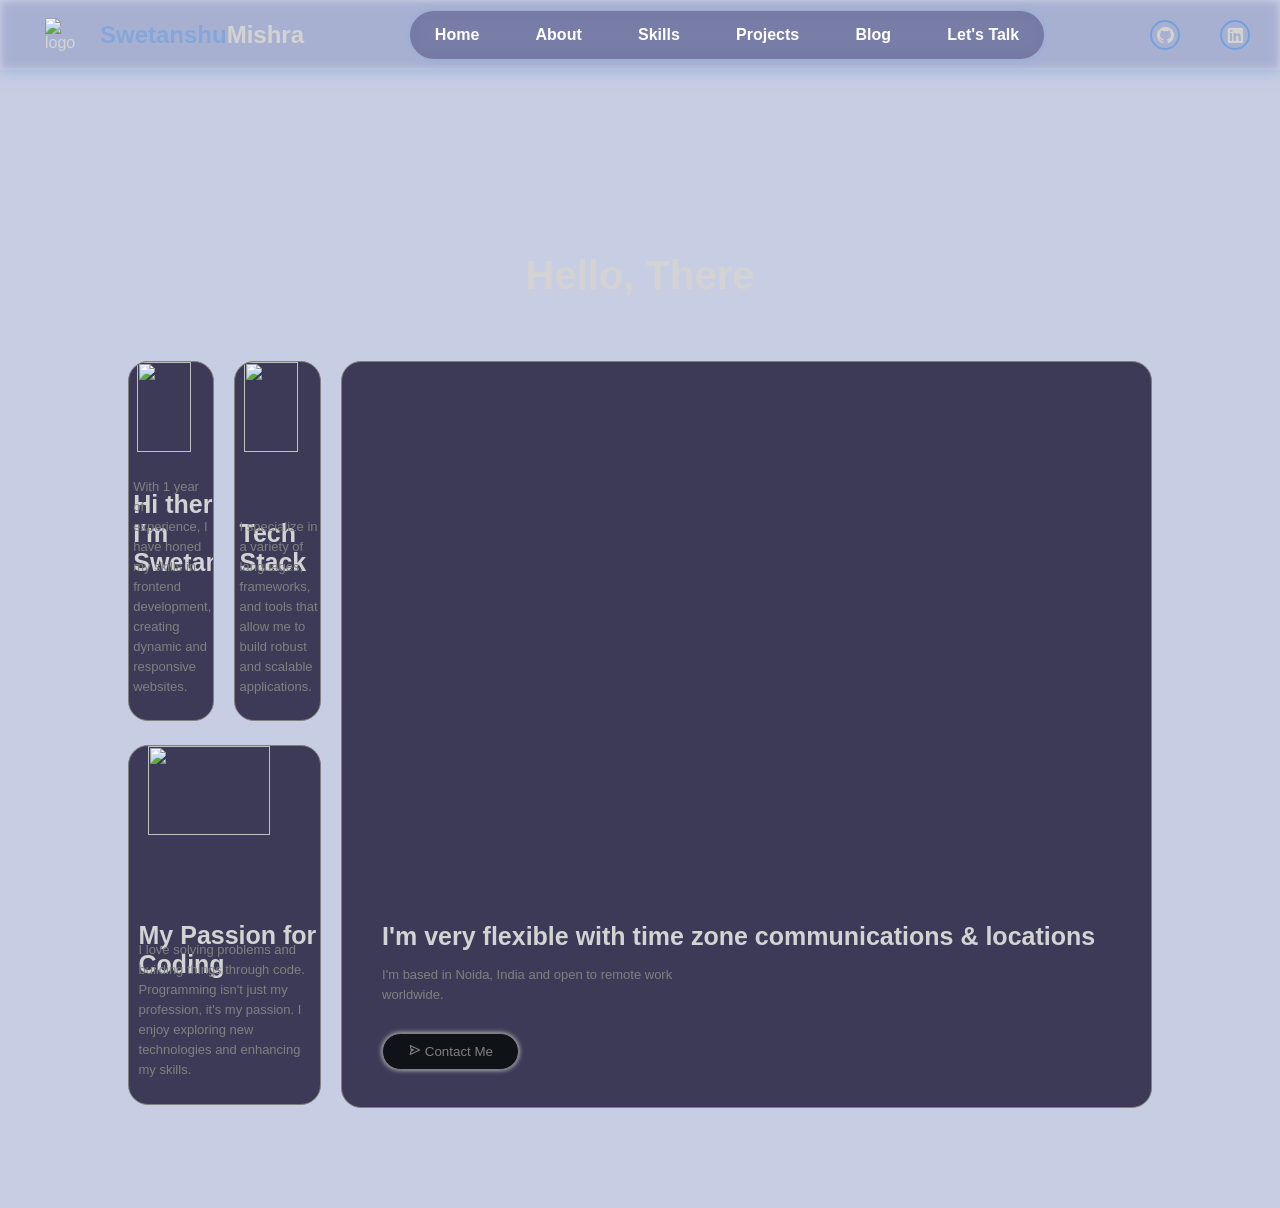
==== hello-there.html @ b6ee6cac "Add files via upload" ====
<!DOCTYPE html>
<html lang="en">
<head>
    <meta charset="UTF-8">
    <meta name="viewport" content="width=device-width, initial-scale=1.0">
    <title>About | SwetPortfolio</title>
    <link rel="stylesheet" href="style.css">
    <link href='https://unpkg.com/boxicons@2.1.4/css/boxicons.min.css' rel='stylesheet'>
    <link rel="stylesheet" href="https://unpkg.com/aos@next/dist/aos.css" />
</head>
<body>
    <div class="container page-container">
        <video class="back-vid" autoplay loop muted plays-inline src="videos/galaxy.mp4"></video>

        <header data-aos="fade-down" data-aos-duration="2000">
            <div class="left">
                <img src="HERO.png" alt="logo">
                <h2><span style="color: #72a1dea2;">Swetanshu</span>Mishra</h2>
            </div>
            
            <ul>
                <li><a href="index.html">Home</a></li>
                <li><a href="hello-there.html">About</a></li>
                <li><a href="skills.html">Skills</a></li>
                <li><a href="projects.html">Projects</a></li>
                <li><a href="blog.html">Blog</a></li>
                <li><a href="lets-talk.html">Let's Talk</a></li>
            </ul>

            <div class="box-icons">
                <a href="https://github.com/SwetMishr" target="_blank" rel="noopener noreferrer"><p><i class='bx bxl-github'></i></p></a>
                <a href="https://www.linkedin.com/in/swetanshu-mishra-1b59b9249" target="_blank" rel="noopener noreferrer"><p><i class='bx bxl-linkedin-square'></i></p></a>
            </div>

            <div class="menu-icon">
                <i class='bx bx-menu'></i>
            </div>            
        </header>

        <div class="sidebar">
            <div class="close-icon">
                <i class='bx bx-x'></i>
            </div>
            
            <ul>
                <li><a href="index.html">Home</a></li>
                <li><a href="hello-there.html">About</a></li>
                <li><a href="skills.html">Skills</a></li>
                <li><a href="projects.html">Projects</a></li>
                <li><a href="blog.html">Blog</a></li>
                <li><a href="lets-talk.html">Let's Talk</a></li>
            </ul>

            <div class="social-sidebar">
                <a href="https://github.com/SwetMishr" target="_blank" rel="noopener noreferrer"><i class='bx bxl-github'></i></a>
                <a href="https://www.linkedin.com/in/swetanshu-mishra-1b59b9249" target="_blank" rel="noopener noreferrer"><i class='bx bxl-linkedin-square'></i></a>
            </div>
        </div>

        <section id="hello-there" class="info-section page-section">
            <h1 class="section-title autoDisplay">Hello, There</h1>
            <div class="info-cards">
                <div class="card">
                    <h1>Hi there, I'm Swetanshu</h1>
                    <p>With 1 year of experience, I have honed my skills in frontend development, creating dynamic and responsive websites.</p>
                    <img src="images/grid1.png" alt="">
                </div>

                <div class="card">
                    <h1>Tech Stack</h1>
                    <p>I specialize in a variety of languages, frameworks, and tools that allow me to build robust and scalable applications.</p>
                    <img src="images/grid2.png" alt="">
                </div>

                <div class="card">
                    <h1>I'm very flexible with time zone communications & locations</h1>
                    <p>I'm based in Noida, India and open to remote work worldwide.</p>
                    <video src="videos/glob.mp4" autoplay loop muted plays-inline></video>
                    <a href='lets-talk.html'><button><i class='bx bx-send'></i> Contact Me</button></a>
                </div>

                <div class="card">
                    <h1>My Passion for Coding</h1>
                    <p>I love solving problems and building things through code. Programming isn't just my profession, it's my passion. I enjoy exploring new technologies and enhancing my skills.</p>
                    <img src="images/grid4.png" alt="">
                </div>
            </div>
        </section>
    </div>
    <script src="app.js"></script>
    <script src="https://unpkg.com/aos@next/dist/aos.js"></script>
    <script>
      AOS.init();
    </script>
</body>
</html>
---- style.css ----
body{
    margin: 0;
    padding: 0;
    font-family: Arial, Helvetica, sans-serif;
    color: lightgray;
    overflow-x: hidden;
}

*{
    box-sizing: border-box;
}

html{
    scroll-behavior: smooth;
}

.container{
    position: relative;
    width: 100%;
    min-height: 100vh;
    display: flex;
    flex-direction: column;
    align-items: center;
    gap: 100px;
    background-color: #001f7c38;
}

.page-container{
    padding-bottom: 100px;
}

.page-section,
.skills-page-section{
    padding-top: 120px;
}


.back-vid{
    position: fixed;
    right: 0;
    bottom: 0;
    z-index: -1;
    mix-blend-mode:overlay;
}


header{
    display: flex;
    position: absolute;
    top: 0;
    right: 0;
    left: 0;
    align-items: center;
    justify-content: space-between;
    padding: 0 30px;
    height: 70px;
    background-color: rgba(255, 255, 255, 0.121);
    backdrop-filter: blur(5px);
    box-shadow: 0 0 15px #72a1dea2;
    z-index: 999;
}

.left{
    display: flex;
    align-items: center;
}

.left img{
    width: 40px;
    margin: 0 15px;
}


header ul{
    display: flex;
    justify-content: space-between;
    width: min(650px, 52%);
    padding: 15px 15px;
    border-radius: 50px;
    background-color: rgba(0, 0, 69, 0.326);
    backdrop-filter: blur(10px);
    box-shadow: 0 0 10px #72a1de63;
}

header ul li{
    list-style: none;
}

header ul a{
    text-decoration: none;
    color: white;
    font-weight: 700;
    transition: 0.3s;
    margin: 0 10px;
}

header ul a:hover{
    text-shadow: 0 0 15px black;
}

.box-icons{
    display: flex;
    gap: 40px;
}

.box-icons a{
    color: lightgray;
    text-decoration: none;
}

.box-icons p{
    display: flex;
    align-items: center;
    justify-content: center;
    font-size: 20px;
    width: 30px;
    height: 30px;
    margin: 0;
    border: 2px solid #72a1de;
    border-radius: 50%;
    cursor: pointer;
    transition: 0.5s;
}

.box-icons p:hover{
    background-color: #72a1de;
    color: black;
    box-shadow: 0 0 15px #72a1de;
}

.blog-section{
    width: 80%;
    min-height: 100vh;
    display: flex;
    flex-direction: column;
    align-items: center;
    gap: 30px;
}

.blog-grid{
    display: grid;
    grid-template-columns: repeat(3, minmax(0, 1fr));
    gap: 24px;
    width: 100%;
}

.blog-card{
    border: 1px solid gray;
    background-color: #080020b7;
    border-radius: 20px;
    padding: 28px;
    min-height: 260px;
    box-shadow: 0 0 8px #72a1de45;
    transition: 0.4s;
}

.blog-card:hover{
    box-shadow: 0 0 15px lightgray;
}

.blog-card span{
    color: #72a1de;
    font-size: 13px;
    font-weight: 700;
}

.blog-card h2{
    color: lightgray;
    font-size: 24px;
    line-height: 32px;
}

.blog-card p{
    color: gray;
    line-height: 24px;
}

.blog-card a{
    color: white;
    text-decoration: none;
    font-weight: 700;
}

.contact-page-section{
    padding-top: 120px;
}

.blackhole-box{
    position: absolute;
    top: 0;
    width: 100%;
    display: flex;
    justify-content: center;
    z-index: -1;
    mix-blend-mode: lighten;
  }
  
.blackhole-box video{
    width: 100%;
    margin-top: -23.5%;
}

.hero{
    position: relative;
    display: flex;
    width: 100%;
    height: 100vh;
    align-items: center;
    justify-content: space-between;
}

.hero-info{
    position: absolute;
    left: 5%;
}

.hero-info .hero-info-title{
    color: #72a1de;
    padding: 8px 5px;
    border-radius: 50px;
    border: 1px solid #72a1de94;
    width: 240px;
    background-color: #2200493d;
    box-shadow: 0 0 5px #72a1de84;
}

.hero-info h1{
    font-size: clamp(36px, 6vw, 60px);
    max-width: 600px;
    font-weight: 700;
    line-height: 70px;
    margin-top: 40px;
    margin-bottom: 30px;
}

.hero-info p{
    max-width: 550px;
    line-height: 25px;
    margin-bottom: 40px;
    font-size: clamp(16px, 2vw, 20px);
}

.hero-info button{
    color: white;
    padding: 15px 35px;
    border-radius: 10px;
    border: 1px solid #72a1de81;
    background-color: #2200493d;
    box-shadow: 0 0 5px #72a1de81;
    cursor: pointer;
    transition: 0.3s;
}

.hero-info button:hover{
    box-shadow: 0 0 15px #72a1de81;
}

/* Gradient Animation */
.gradient{
    background: linear-gradient(to right,#00aaa7, #7e42a7, #6600c5, #6070fd,#2a46ff, #0099ff, #008ead);
    background-size: 200%;
    background-clip: text;
    -webkit-background-clip: text;
    -webkit-text-fill-color: transparent;
    animation: animate-gradient 2.5s linear infinite;
}
@keyframes animate-gradient {
    to{
        background-position: 200%;
    }
}

.skills-video-box{
    position: absolute;
    right: 3%;
}

.skills-video{
    height: 900px;
    mix-blend-mode:lighten;
}


.scroll-down {
    height: 50px;
    width: 30px;
    border: 2px solid lightgray;
    position: absolute;
    left: 49%;
    bottom: 8%;
    border-radius: 50px;
    cursor: pointer;
    box-shadow: 0 0 10px rgba(255, 255, 255, 0.626);
  }
  .scroll-down::before,
  .scroll-down::after {
    content: "";
    position: absolute;
    top: 20%;
    left: 50%;
    height: 10px;
    width: 10px;
    transform: translate(-50%, -100%) rotate(45deg);
    border: 2px solid lightgray;
    border-top: transparent;
    border-left: transparent;
    animation: scroll-down 2s ease-in-out infinite;
  }
  .scroll-down::before {
    top: 30%;
    animation-delay: 0.5s;
    /* animation: scroll-down 1s ease-in-out infinite; */
  }
  
  @keyframes scroll-down {
    0% {
      /* top:20%; */
      opacity: 0;
    }
    30% {
      opacity: 1;
    }
    60% {
      opacity: 1;
    }
    100% {
      top: 90%;
      opacity: 0;
    }
  }




.info-section{
    display: flex;
    align-items: center;
    flex-direction: column;
    width: 80%;
    margin-top: 100px;
}

.section-title{
    font-size: clamp(28px, 5vw, 40px);
    font-weight: 700;
    text-align: center;
}

.info-cards{
    display: grid;
    grid-template-columns: auto auto auto;
    gap: 20px;
    width: 100%;
    height: 100%;
    margin-top: 30px;
}

.card{
    display: flex;
    align-items:flex-start;
    justify-content: center;
    position: relative;
    width: auto;
    height: 40vh;
    overflow: hidden;
    border: 1px solid gray;
    background-color: #080020b7;
    border-radius: 20px;
    transition: 0.5s;
}

.card h1{
    position: absolute;
    margin: 0;
    bottom: 40%;
    left: 5%;
    font-size: 25px;
    z-index: 1;
    color: lightgray;
}

.card p{
    position: absolute;
    bottom: 3%;
    left: 5%;
    z-index: 1;
    max-width: 300px;
    color: gray;
    font-size: 13px;
    line-height: 20px;
}

.card img{
    width: 80%;
    height: 50%;
    object-fit: cover;
}

.card video{
    margin-top: 10%;
    width: 70%;
    height: 50%;
    object-fit: cover;
    mix-blend-mode: lighten;
}

.card button{
    position: absolute;
    bottom: 5%;
    left: 5%;
    padding: 10px 25px;
    border: 1px solid gray;
    background-color: #0f1217;
    color: gray;
    border-radius: 20px;
    box-shadow: 0 0 5px lightgray;
    cursor: pointer;
    transition: 0.3s;
}

.card button:hover{
    box-shadow: 0 0 15px lightgray;
    opacity: 0.7;
}

.card:hover{
    box-shadow: 0 0 15px rgb(211, 211, 211);
}

.card:nth-child(3){
    grid-row: span 2;
    height: 83vh;
}

.card:nth-child(3) p{
    bottom: 12%;
}

.card:nth-child(3) h1{
    bottom: 21%;
}

.card:nth-child(4){
    grid-column: span 2;
}

.card:nth-child(4) p{
    max-width: 650px;
}

.card:nth-child(4) h1{
    bottom: 35%;
}



.my-project{
    display: flex;
    flex-direction: column;
    gap: 10%;
    align-items: center;
    position: relative;
    width: 80%;
    min-height: 100vh;
    height: auto;
    margin-top: 200px;
    margin-bottom: 700px;
}

.project-card {
    display: flex;
    width: 100%;
    height: 40%;
    align-items: center;
    gap: 10%;
    justify-content: center;
}

.project-vidbox{
    display: flex;
    align-items: center;
    justify-content: center;
    width: 50%;
    mix-blend-mode:exclusion;
    position: relative;
    cursor: pointer;
    transition: 0.5s;
    min-width: 400px;

}

.project-vidbox video{
    object-fit: cover;
    width: 100%;
    box-shadow: 0 0 10px lightgray;
    border-radius: 20px;
    transition: 0.5s;
}

.project-card video:hover{
    box-shadow: 0 0 25px rgb(255, 255, 255);
}

.project-info{
    display: flex;
    flex-direction: column;
    align-items: start;
    justify-content: center;
    width: 50%;
    padding-left: 10%;
}

.project-info h1{
    width: 90%;
    font-size: 25px;
    font-weight: bold;
    text-wrap: nowrap;
    margin-top: 0;
    margin-bottom: 10px;
    max-width: 450px;
}

.project-info p{
    width: 90%;
    max-width: 400px;
    min-width: 300px;
    margin-bottom: 50px;
    margin-top: 0;
}

.project-info button{
    color: white;
    padding: 15px 35px;
    border-radius: 10px;
    border: 1px solid #72a1de81;
    background-color: #2200493d;
    box-shadow: 0 0 5px #72a1de81;
    cursor: pointer;
    transition: 0.3s;
}

.project-info button:hover{
    opacity: 0.8;
    box-shadow: 0 0 15px #72a1de81;
}

.project-vidbox .hover-sign{
    position: absolute;
    display: flex;
    align-items: center;
    justify-content: center;
    width: 30%;
    height: 100px;
}

.hover-sign::before,
.hover-sign::after {
    content: "👆";
    text-align: center;
    position: absolute;
    font-size: 50px;
    top: 20%;
    left: 40%;
    border-radius: 40px;
    animation: hover-animation 4s ease-in-out infinite;

}

.hover-sign.active{
    display: none;
}

@keyframes hover-animation {
  0% {
    /* top:20%; */
    box-shadow: 0 0 5px rgb(255, 255, 255);
    transform: translate(100%, 50%) rotate(30deg);
  }

  100% {
    box-shadow: 0 0 5px rgb(255, 255, 255);
    transform: translateX(80%, 80%) rotate(20deg);
  }
}




/* Skills section */
.skills-section{
    display: flex;
    flex-direction: column;
    align-items: center;
    position: relative;
    width: 100%;
}

.skills-box{
    width: 100%;
    height: 90vh;
    position: relative;
    display: flex;
    align-items: start;
    justify-content: center;
    mix-blend-mode:lighten;
    opacity: 0.7;
}

.skills-image{
    width: 70%;
    mix-blend-mode:difference;
}

.Designer{
    position: absolute;
    display: flex;
    flex-direction: column;
    align-items: start;
    top: 25%;
    left: 5%;
    max-width: 300px;
}

.Designer h1{
    font-size: 50px;
    display: flex;
    align-items: center;
}

.Designer p{
    line-height: 23px;
}


.coder{
    position: absolute;
    display: flex;
    flex-direction: column;
    align-items: start;
    top: 25%;
    right: 5%;
    max-width: 300px;
}

.coder h1{
    font-size: 50px;
    display: flex;
    align-items: center;
}

.coder p{
    line-height: 23px;
}



.coder-text{

    font-size: 50px;
}

/* SLIDER  */

.slider{
    position: absolute;
    bottom: 5%;
    right: 20%;
    width: 60%;
    height: var(--height);
    overflow: hidden;
    mask-image: linear-gradient(
        to right,
        transparent,
        #000 10% 90%,
        transparent
    );
    mix-blend-mode:difference;
    opacity: 0.7;
}
.slider .list{
    display: flex;
    width: 100%;
    min-width: calc(var(--width) * var(--quantity));
    position: relative;
}
.slider .list .item{
    width: var(--width);
    height: var(--height);
    position: absolute;
    left: 100%;
    animation: autoRun 10s linear infinite;
    transition: filter 0.5s;
    animation-delay: calc( (10s / var(--quantity)) * (var(--position) - 1) - 10s)!important;
}
.slider .list .item img{
    width: 100%;
}
@keyframes autoRun{
    from{
        left: 100%;
    }to{
        left: calc(var(--width) * -1);
    }
}
.slider:hover .item{
    animation-play-state: paused!important;
    filter: grayscale(1);
}
.slider .item:hover{
    filter: grayscale(0);
}


  /* CONTACT SECTION */
.contact-section{
    width: 80%;
    min-height: 100vh;
    height: auto;
    display: flex;
    justify-content: center;
    gap: 10%;
    align-items: center;
    position: relative;
}

.contact-section h1{
    position: absolute;
    top: 10%;
    left: 40%;
}

.social-box {
    display: flex;
    flex-direction: column;
    gap: 25px;
}

.social-box a{
    color: lightgray;
    text-decoration: none;
    font-size: 20px;
    overflow-wrap: anywhere;
}

.social-box i{
    color: #7668ff;
    font-size: 30px;
    margin-right: 10px;
}

.social-icons a i{
    color: white;
    margin-top: 40px;
}

.contact-box p{
    max-width: 400px;
    margin-top: 30px;
    margin-bottom: 5px;
} 

.contact-box input{
    padding: 7.5px 30px;
    background-color: lightgray;
    width: 80%;
    height: 25px;
    border: none;
    outline : none;
    border-top-right-radius: 10px;
    border-bottom-right-radius: 10px;
}

.contact-box button{
    margin-top: 30px;
    color: white;
    padding: 15px 35px;
    border-radius: 10px;
    border: 1px solid #72a1de81;
    background-color: #2200493d;
    box-shadow: 0 0 5px #72a1de81;
    cursor: pointer;
    transition: 0.3s;
}

.contact-box button:hover{
    opacity: 0.8;
    box-shadow: 0 0 15px #72a1de81;
}

.footer{
    display: flex;
    justify-content: space-between;
    position: absolute;
    bottom: 0;
    right: 0;
    left: 0;
    height: 70px;
    background-color: rgba(255, 255, 255, 0.121);
    z-index: 999;
    padding: 0 3rem;
    box-sizing: border-box;
}


/* BLUR EFFECT ANIMAION */

.autoBlur{
    animation: autoBlurAnimation linear both;
    animation-timeline: view();

}
@keyframes autoBlurAnimation{
    0%{
        filter: blur(40px);
    }
    35%,65%{
        filter: blur(0);
        opacity: 1;
    }
    100%{
        filter: blur(40px);
        opacity: 0;
    }
}


/* AUTO DISPLAY ANIMAION */
.autoDisplay{
    animation: autoDisplayAnimation both;
    animation-timeline: view();

}

@keyframes autoDisplayAnimation{
    from{
        filter: blur(10px);
        transform: translateY(-200px) scale(0);
    } 50%{
        opacity: 1;
        filter: blur(0px);
        transform: translateX(0) scale(1);
    }
}


/* FADEIN_LEFT */

.fadein-left{
    animation: fadeInLeftAnimation both;
    animation-timeline: view();
}

@keyframes fadeInLeftAnimation{
    0%{
        opacity: 0;
        transform: translateX(-500px) scale(0.2);
        filter: blur(10px);
    } 35%,65%{
        opacity: 1;
        transform: translateX(0) scale(1);
        filter: blur(0px);
    }100%{
        filter: blur(10px);
    }
}

/* Sidebar */

.menu-icon{
    font-size: 35px;
    cursor: pointer;
    display: none;
}


.sidebar{
    position: fixed;
    right: 0;
    top: 0;
    bottom: 70%;
    width: 0%;
    background-color: #000000b8;
    z-index: 999;
    box-shadow: 0 0 25px rgba(255, 255, 255, 0.479);
    backdrop-filter: blur(10px);
    opacity: 0;
    border-bottom-left-radius: 100%;
    
}

.close-icon{
    font-size: 50px;
    color: lightgray;
    padding-left: 10px;
    cursor: pointer;
}

.sidebar ul{
    padding-left: 20px;
}

.sidebar ul li{
    list-style: none;
    margin-bottom: 30px;
}

.sidebar ul li a{
    text-decoration: none;
    color: lightgray;
    font-size: 30px;
    font-weight: 900;
    text-shadow:0 0 15px #4c4c4c;
}

.social-sidebar{
    padding-left: 20px;
    margin-top: 60px;
    text-wrap: nowrap;
}

.social-sidebar a{
    color: lightgray;
    font-size: 35px;
    padding: 5px 5px;
    cursor: pointer;
    transition: 0.5s;
}

/* Sidebar Open ANimation */
.sidebar.open-sidebar{
    animation: openSideBarAnimation 1.5s forwards;
}

@keyframes openSideBarAnimation {
    to{
        width: 80%;
        opacity: 1;
        bottom: 0;
        border-radius: 0;
    }
}

/* Sidebar close ANimation */

.sidebar.close-sidebar{
    animation: closeSideBarAnimation 1.5s forwards;
}

@keyframes closeSideBarAnimation {
    from{
        width: 80%;
        opacity: 1;
        bottom: 0;
        border-radius: 0;
    }
    to{
        width: 0;
        opacity: 0;
        bottom: 70%;
        border-bottom-left-radius: 50%;
    }
}






@media (max-aspect-ratio: 16/9){
    .back-vid{
        width: auto;
        height: 100%;
    }
}

@media (min-aspect-ratio: 16/9){
    .back-vid{
        width: 100%;
        height: auto;
    }
}


@media screen and (max-width: 1200px){
    header{
        padding: 0 20px;
    }

    header ul{
        width: min(620px, 56%);
    }

    .blackhole-box video{
        margin-top: -20%;
    }

    .hero-info h1{
        font-size: 40px;
        max-width: 400px;
        line-height: 40px;
    }

    .hero-info P{
        max-width: 300px;
    }

    .skills-video-box{
        right: 0%;
    }

    .skills-video-box video{
        height: 500px;
    }

    .info-cards{
        grid-template-columns: repeat(2, minmax(0, 1fr));
    }

    .card:nth-child(3){
        grid-column: span 1;
        height: 70vh;
    }

    .info-cards .card h1{
        font-size: 20px;
    }

    .info-cards .card:nth-child(3) h1{
        bottom: 25%;
    }

    .card video{
        height: 60%;

        margin-top: 5%;
    }

    .my-project{
        margin-top: 140px;
        margin-bottom: 250px;
    }

    .contact-section .section-title {
        left: 30%;
    }

    .blog-grid{
        grid-template-columns: repeat(2, minmax(0, 1fr));
    }
}

@media screen and (max-width: 700px){
    header {
        position: fixed;
        height: 50px;
        padding: 0 14px;
    }

    header ul{
        display: none;
    }

    header .box-icons{
        display: none;
    }

    .menu-icon{
        display: inline;
    }

    .blackhole-box video {
        width: 100%;
        margin-top: -15%;
    }

    .autoBlur{
        animation: none;
    }
    
    .hero{
        flex-direction: column;
        min-height: 100vh;
        height: auto;
        padding: 100px 24px 80px;
        box-sizing: border-box;
    }
    .hero-info{
        position: relative;
        left: auto;
        bottom: auto;
        width: 100%;
    }

    .scroll-down{
        bottom: 5%;
    }

    .hero .skills-video-box{
        height: 200px;
        top: 5%;
    }



    .info-section{
        width: 90%;
        margin-top: 60px;
    }

    .info-cards{
        grid-template-columns: 1fr;
    }

    .card:nth-child(3){
        grid-column: span 1;
        height: 28rem;
    }

    .card video{
        width: 100%;
    }
    
    .container{
        min-height: 100vh;
    }

    .project-vidbox video{
        width: 100%;
        margin-left: 0;
    }

    .project-info{
        overflow: hidden;
        padding-left: 0;
        margin-left: 0;
    }

    .project-info h1{
        font-size: 20px;
        max-width: 200px;
        text-wrap: wrap;
    }

    .project-info p{
        font-size: 10px;
        text-wrap: wrap;
        max-width: 200px;
        min-width: 0;
    }

    .project-info button{
        padding: 5px 10px;
    }

    .my-project{
        width: 90%;
        margin-top: 80px;
        margin-bottom: 160px;
        gap: 70px;
    }

    .project-card{
        flex-direction: column;
        margin-left: 0;
        gap: 30px;
        height: auto;
    }
    
    .project-vidbox{
        width: 100%;
        min-width: 0;
    }

    .project-info{
        width: 100%;
    }

    .project-info h1{
        text-wrap: wrap;
        max-width: none;
    }

    .project-info p{
        max-width: 300px;
    }

    .skills-section{
        padding-inline: 24px;
        box-sizing: border-box;
    }

    .skills-box{
        height: auto;
        min-height: 760px;
        width: 100%;
    }

    .skills-image{
        width: 100%;
        max-width: 520px;
        margin-top: 80px;
    }

    .Designer{
        top: 12%;
        left: 0;
        max-width: min(320px, 90vw);
    }

    .Designer h1{
        margin-bottom: 0;
        margin-top: 40px;
        font-size: 40px;
    }

    .coder{
        top: 48%;
        left: 0;
        max-width: min(320px, 90vw);
    }

    .coder h1{
        margin-bottom: 0;
        font-size: 40px;
    }

    .slider .list .item img{
        width: 70%;
    }

    .contact-section{
        flex-direction: column;
        margin-top: 100px;
        margin-bottom: 50px;
        gap: 40px;
    }

    .blog-section{
        width: 90%;
    }

    .blog-grid{
        grid-template-columns: 1fr;
    }

    .contact-section h1{
        position: static;
    }

    .contact-box,
    .social-box{
        width: 100%;
        max-width: 420px;
    }

    .contact-box input{
        width: 100%;
        box-sizing: border-box;
    }

    .footer{
        font-size: 10px;
    }

    .social-box{
        margin-left: 0;
    }
}


@media screen and (max-width: 480px) {

    .hero .skills-video-box {
        display: none;
        
    }

    .blackhole-box {
        overflow: hidden;
    }

    .blackhole-box video {
        width: 140%;
        margin-top: -27%;

    }

    .left {
        transform: scale(0.9);
        transform-origin: left center;
        margin-left: 0;
    }

    .left h2 {
        font-size: 20px;
    }

    .hero-info{
        bottom: auto;
    }

    .hero-info h1{
        font-size: 35px;
        line-height: 42px;
    }

    .scroll-down{
        bottom: 15%;
        left: 60%;
    }

    .section-title {
        font-size: 25px;
    }

    .info-cards{
        display: flex;
        flex-direction: column;
    }

    .card {
        min-height: 22rem;
        height: auto;
    }

    .card h1{
        bottom: 30%;
        font-size: 18px;
        max-width: 90%;
    }

    .card p{
        max-width: 90%;
    }

    .project-card {
        height: auto;
    }

    .project-info p{
        margin-bottom: 15px;
    }

    .project-info{
        margin-left: 0;
    }

    .skills-box{
        height: auto;
        min-height: 850px;
        margin-right: 0;
    }

    .slider{
        bottom: 0%;
        right: 0;
        width: 100%;
    }

    .contact-section{
        min-height: 100vh;
        height: auto;
    }

    .contact-section .section-title {
        top: auto;
        left: auto;
    }

    .footer{
        padding: 15px;
    }

    .footer h1{
        max-width: 150px;
    }

    .footer .box-icons{
        gap: 10px;
    }


}

/* Responsive hardening for tablets, small laptops, and narrow landscape screens */
@media screen and (max-width: 1100px){
    header{
        position: fixed;
        height: 58px;
        padding: 0 18px;
    }

    header ul,
    header .box-icons{
        display: none;
    }

    .menu-icon{
        display: inline;
    }

    .page-section,
    .skills-page-section,
    .contact-page-section{
        padding-top: 95px;
    }

    .hero{
        min-height: 100svh;
        height: auto;
        padding: 95px 6vw 80px;
        align-items: flex-start;
    }

    .hero-info{
        position: relative;
        left: auto;
        width: min(620px, 100%);
        z-index: 2;
    }

    .hero-info h1{
        line-height: 1.1;
    }

    .skills-video-box{
        right: -8%;
        opacity: 0.45;
    }

    .skills-video{
        height: min(560px, 75vh);
    }

    .info-section,
    .my-project,
    .blog-section,
    .contact-section{
        width: min(92%, 980px);
    }

    .info-cards{
        grid-template-columns: repeat(2, minmax(260px, 1fr));
    }

    .card,
    .card:nth-child(3),
    .card:nth-child(4){
        grid-column: auto;
        grid-row: auto;
        min-height: 360px;
        height: auto;
    }

    .card h1,
    .card:nth-child(3) h1,
    .card:nth-child(4) h1{
        bottom: 34%;
    }

    .card p,
    .card:nth-child(3) p,
    .card:nth-child(4) p{
        bottom: 7%;
        max-width: 88%;
    }

    .my-project{
        margin-top: 90px;
        margin-bottom: 140px;
        gap: 70px;
    }

    .project-card{
        min-height: 0;
        height: auto;
        gap: 40px;
    }

    .project-vidbox{
        min-width: 0;
    }

    .project-info{
        padding-left: 0;
    }

    .project-info h1{
        text-wrap: wrap;
        line-height: 1.2;
    }

    .project-info p{
        min-width: 0;
    }

    .skills-box{
        width: min(92vw, 980px);
    }

    .Designer,
    .coder{
        max-width: 260px;
    }

    .Designer h1,
    .coder h1{
        font-size: 40px;
    }

    .contact-section{
        gap: 6%;
    }

    .footer{
        position: relative;
        width: 100%;
        margin-top: auto;
    }
}

@media screen and (max-width: 820px), screen and (max-height: 520px){
    .container{
        gap: 60px;
    }

    .blackhole-box{
        overflow: hidden;
    }

    .blackhole-box video{
        width: 150%;
        margin-top: -28%;
    }

    .hero{
        justify-content: center;
    }

    .hero-info-title{
        max-width: 100%;
    }

    .skills-video-box{
        display: none;
    }

    .scroll-down{
        display: none;
    }

    .info-cards,
    .blog-grid{
        grid-template-columns: 1fr;
    }

    .card,
    .card:nth-child(3),
    .card:nth-child(4){
        min-height: 380px;
    }

    .project-card{
        flex-direction: column;
        align-items: stretch;
    }

    .project-vidbox,
    .project-info{
        width: 100%;
    }

    .project-info p{
        max-width: 100%;
        width: 100%;
        font-size: 14px;
    }

    .skills-section{
        padding-inline: 20px;
    }

    .skills-box{
        display: flex;
        flex-direction: column;
        align-items: center;
        height: auto;
        min-height: 0;
        gap: 28px;
        opacity: 1;
    }

    .skills-image{
        order: 1;
        width: min(100%, 420px);
        margin-top: 0;
    }

    .Designer,
    .coder{
        position: static;
        order: 2;
        max-width: min(100%, 520px);
        align-items: flex-start;
    }

    .coder{
        order: 3;
    }

    .Designer h1,
    .coder h1{
        margin: 0;
        font-size: clamp(32px, 8vw, 42px);
    }

    .slider{
        position: relative;
        order: 4;
        right: auto;
        bottom: auto;
        width: 100%;
        margin-top: 20px;
    }

    .contact-section{
        flex-direction: column;
        align-items: center;
        gap: 34px;
        padding-inline: 20px;
    }

    .contact-section h1{
        position: static;
    }

    .contact-box,
    .social-box{
        width: min(100%, 520px);
    }

    .contact-box input{
        width: 100%;
    }
}

@media screen and (max-width: 420px){
    header{
        padding: 0 10px;
    }

    .left img{
        width: 34px;
        margin: 0 8px;
    }

    .left h2{
        font-size: 17px;
    }

    .menu-icon{
        font-size: 30px;
    }

    .hero{
        padding-inline: 18px;
    }

    .hero-info .hero-info-title{
        width: auto;
        font-size: 13px;
    }

    .hero-info h1{
        font-size: 32px;
    }

    .card,
    .card:nth-child(3),
    .card:nth-child(4){
        min-height: 420px;
    }

    .footer{
        min-height: 70px;
        height: auto;
        gap: 12px;
        align-items: center;
    }
}
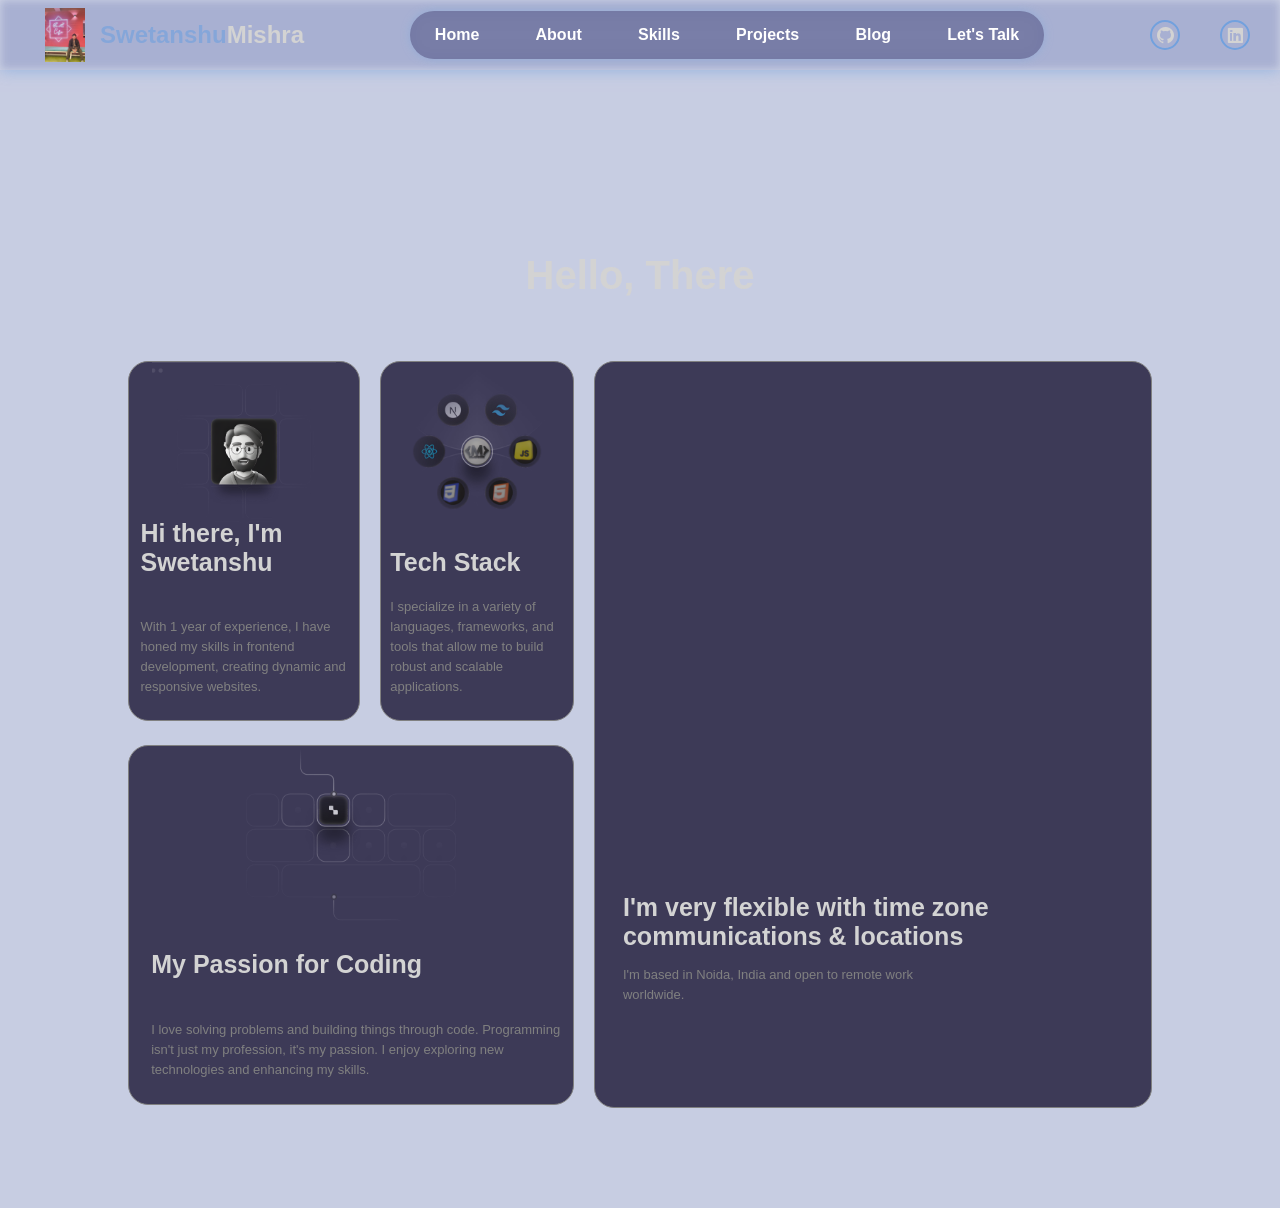
==== commit b6d94123: "Update hello-there.html" ====
--- a/hello-there.html
+++ b/hello-there.html
@@ -1,6 +1,6 @@
 
-<!DOCTYPE html>
-<html lang="en">
+<!DOCTYPE html>
+<html lang="en">
 <head>
     <meta charset="UTF-8">
     <meta name="viewport" content="width=device-width, initial-scale=1.0">
@@ -21,17 +21,17 @@
             
             <ul>
                 <li><a href="index.html">Home</a></li>
-                <li><a href="hello-there.html">About</a></li>
-                <li><a href="skills.html">Skills</a></li>
-                <li><a href="projects.html">Projects</a></li>
-                <li><a href="blog.html">Blog</a></li>
-                <li><a href="lets-talk.html">Let's Talk</a></li>
-            </ul>
-
-            <div class="box-icons">
-                <a href="https://github.com/SwetMishr" target="_blank" rel="noopener noreferrer"><p><i class='bx bxl-github'></i></p></a>
-                <a href="https://www.linkedin.com/in/swetanshu-mishra-1b59b9249" target="_blank" rel="noopener noreferrer"><p><i class='bx bxl-linkedin-square'></i></p></a>
-            </div>
+                <li><a href="hello-there.html">About</a></li>
+                <li><a href="skills.html">Skills</a></li>
+                <li><a href="projects.html">Projects</a></li>
+                <li><a href="blog.html">Blog</a></li>
+                <li><a href="lets-talk.html">Let's Talk</a></li>
+            </ul>
+
+            <div class="box-icons">
+                <a href="https://github.com/SwetMishr" target="_blank" rel="noopener noreferrer"><p><i class='bx bxl-github'></i></p></a>
+                <a href="https://www.linkedin.com/in/swetanshu-mishra-1b59b9249" target="_blank" rel="noopener noreferrer"><p><i class='bx bxl-linkedin-square'></i></p></a>
+            </div>
 
             <div class="menu-icon">
                 <i class='bx bx-menu'></i>
@@ -45,17 +45,17 @@
             
             <ul>
                 <li><a href="index.html">Home</a></li>
-                <li><a href="hello-there.html">About</a></li>
-                <li><a href="skills.html">Skills</a></li>
-                <li><a href="projects.html">Projects</a></li>
-                <li><a href="blog.html">Blog</a></li>
-                <li><a href="lets-talk.html">Let's Talk</a></li>
-            </ul>
-
-            <div class="social-sidebar">
-                <a href="https://github.com/SwetMishr" target="_blank" rel="noopener noreferrer"><i class='bx bxl-github'></i></a>
-                <a href="https://www.linkedin.com/in/swetanshu-mishra-1b59b9249" target="_blank" rel="noopener noreferrer"><i class='bx bxl-linkedin-square'></i></a>
-            </div>
+                <li><a href="hello-there.html">About</a></li>
+                <li><a href="skills.html">Skills</a></li>
+                <li><a href="projects.html">Projects</a></li>
+                <li><a href="blog.html">Blog</a></li>
+                <li><a href="lets-talk.html">Let's Talk</a></li>
+            </ul>
+
+            <div class="social-sidebar">
+                <a href="https://github.com/SwetMishr" target="_blank" rel="noopener noreferrer"><i class='bx bxl-github'></i></a>
+                <a href="https://www.linkedin.com/in/swetanshu-mishra-1b59b9249" target="_blank" rel="noopener noreferrer"><i class='bx bxl-linkedin-square'></i></a>
+            </div>
         </div>
 
         <section id="hello-there" class="info-section page-section">
@@ -77,7 +77,7 @@
                     <h1>I'm very flexible with time zone communications & locations</h1>
                     <p>I'm based in Noida, India and open to remote work worldwide.</p>
                     <video src="videos/glob.mp4" autoplay loop muted plays-inline></video>
-                    <a href='lets-talk.html'><button><i class='bx bx-send'></i> Contact Me</button></a>
+                  <!--  <a href='lets-talk.html'><button><i class='bx bx-send'></i> Contact Me</button></a> -->
                 </div>
 
                 <div class="card">
@@ -94,4 +94,4 @@
       AOS.init();
     </script>
 </body>
-</html>
+</html>
--- a/style.css
+++ b/style.css
@@ -1688,3 +1688,18 @@
         align-items: center;
     }
 }
+
+.projects-page-section{
+    margin-top: 0;
+    margin-bottom: 80px;
+    padding-top: 95px;
+    gap: 60px;
+}
+
+@media screen and (max-width: 820px), screen and (max-height: 520px){
+    .projects-page-section{
+        margin-top: 0;
+        margin-bottom: 60px;
+        gap: 45px;
+    }
+}
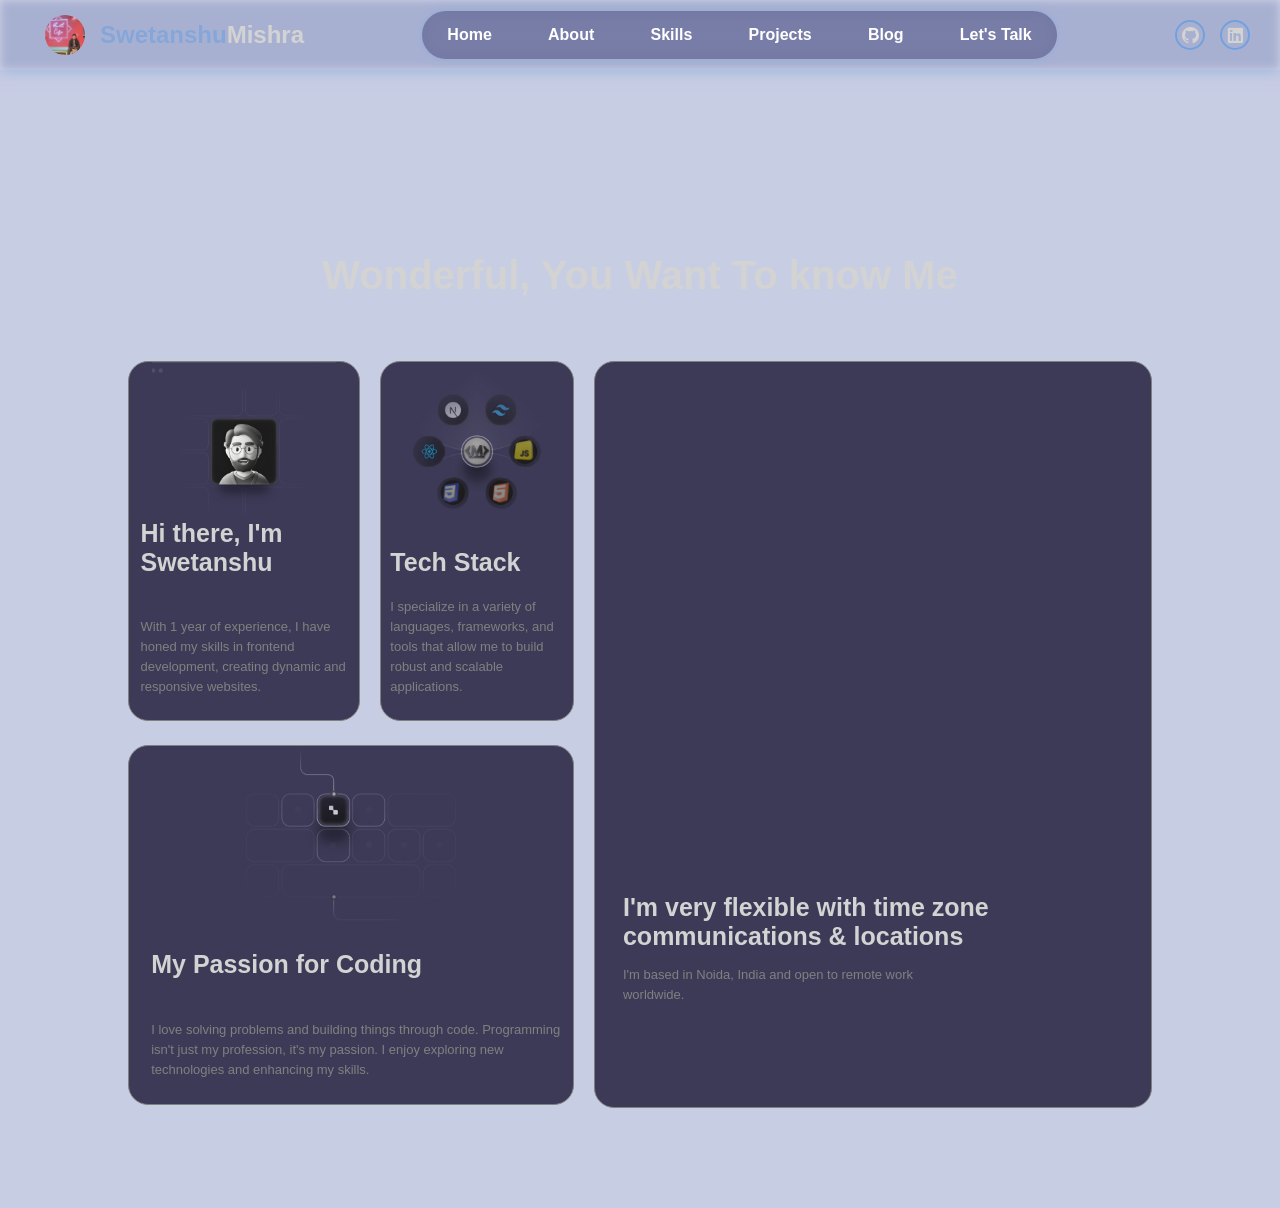
==== commit af72ecd1: "Update hello-there.html" ====
--- a/hello-there.html
+++ b/hello-there.html
@@ -59,7 +59,7 @@
         </div>
 
         <section id="hello-there" class="info-section page-section">
-            <h1 class="section-title autoDisplay">Hello, There</h1>
+            <h1 class="section-title autoDisplay">Wonderful, You Want To know Me</h1>
             <div class="info-cards">
                 <div class="card">
                     <h1>Hi there, I'm Swetanshu</h1>
--- a/style.css
+++ b/style.css
@@ -41,6 +41,9 @@
     bottom: 0;
     z-index: -1;
     mix-blend-mode:overlay;
+    -webkit-user-select: none;
+    user-select: none;
+    pointer-events: none;
 }
 
 
@@ -63,11 +66,16 @@
 .left{
     display: flex;
     align-items: center;
+    flex-shrink: 0;
 }
 
 .left img{
     width: 40px;
+    height: 40px;
     margin: 0 15px;
+    border-radius: 50%;
+    object-fit: cover;
+    flex-shrink: 0;
 }
 
 
@@ -100,7 +108,9 @@
 
 .box-icons{
     display: flex;
-    gap: 40px;
+    gap: 15px;
+    flex-shrink: 0;
+    order: 3;
 }
 
 .box-icons a{
@@ -198,6 +208,9 @@
 .blackhole-box video{
     width: 100%;
     margin-top: -23.5%;
+    -webkit-user-select: none;
+    user-select: none;
+    pointer-events: none;
 }
 
 .hero{
@@ -278,6 +291,9 @@
 .skills-video{
     height: 900px;
     mix-blend-mode:lighten;
+    -webkit-user-select: none;
+    user-select: none;
+    pointer-events: none;
 }
 
 
@@ -721,31 +737,54 @@
     gap: 10%;
     align-items: center;
     position: relative;
+    flex-wrap: wrap;
 }
 
 .contact-section h1{
     position: absolute;
     top: 10%;
-    left: 40%;
+    left: 50%;
+    transform: translateX(-50%);
 }
 
 .social-box {
     display: flex;
     flex-direction: column;
     gap: 25px;
-}
-
-.social-box a{
+    margin-top: 100px;
+}
+
+.social-item {
+    display: flex;
+    align-items: center;
+    gap: 15px;
     color: lightgray;
     text-decoration: none;
-    font-size: 20px;
-    overflow-wrap: anywhere;
+    font-size: 16px;
+    word-break: break-all;
+}
+
+.social-box a {
+    color: lightgray;
+    text-decoration: none;
+}
+
+.social-box a .social-item {
+    color: lightgray;
+}
+
+.social-box a:hover .social-item {
+    color: #72a1de;
 }
 
 .social-box i{
     color: #7668ff;
     font-size: 30px;
-    margin-right: 10px;
+    flex-shrink: 0;
+}
+
+.social-box a i {
+    color: #7668ff;
 }
 
 .social-icons a i{
@@ -962,10 +1001,6 @@
 }
 
 
-
-
-
-
 @media (max-aspect-ratio: 16/9){
     .back-vid{
         width: auto;
@@ -995,711 +1030,27 @@
     }
 
     .hero-info h1{
-        font-size: 40px;
-        max-width: 400px;
-        line-height: 40px;
-    }
-
-    .hero-info P{
-        max-width: 300px;
-    }
-
-    .skills-video-box{
-        right: 0%;
-    }
-
-    .skills-video-box video{
-        height: 500px;
-    }
-
-    .info-cards{
-        grid-template-columns: repeat(2, minmax(0, 1fr));
-    }
-
-    .card:nth-child(3){
-        grid-column: span 1;
-        height: 70vh;
-    }
-
-    .info-cards .card h1{
-        font-size: 20px;
-    }
-
-    .info-cards .card:nth-child(3) h1{
-        bottom: 25%;
-    }
-
-    .card video{
-        height: 60%;
-
-        margin-top: 5%;
-    }
-
-    .my-project{
-        margin-top: 140px;
-        margin-bottom: 250px;
-    }
-
-    .contact-section .section-title {
-        left: 30%;
-    }
-
-    .blog-grid{
-        grid-template-columns: repeat(2, minmax(0, 1fr));
-    }
-}
-
-@media screen and (max-width: 700px){
-    header {
-        position: fixed;
-        height: 50px;
-        padding: 0 14px;
-    }
-
-    header ul{
-        display: none;
-    }
-
-    header .box-icons{
-        display: none;
-    }
-
-    .menu-icon{
-        display: inline;
-    }
-
-    .blackhole-box video {
-        width: 100%;
-        margin-top: -15%;
-    }
-
-    .autoBlur{
-        animation: none;
+        font-size: 36px;
     }
     
-    .hero{
-        flex-direction: column;
-        min-height: 100vh;
-        height: auto;
-        padding: 100px 24px 80px;
-        box-sizing: border-box;
-    }
-    .hero-info{
-        position: relative;
-        left: auto;
-        bottom: auto;
-        width: 100%;
-    }
-
-    .scroll-down{
-        bottom: 5%;
-    }
-
-    .hero .skills-video-box{
-        height: 200px;
-        top: 5%;
-    }
-
-
-
-    .info-section{
-        width: 90%;
-        margin-top: 60px;
-    }
-
-    .info-cards{
-        grid-template-columns: 1fr;
-    }
-
-    .card:nth-child(3){
-        grid-column: span 1;
-        height: 28rem;
-    }
-
-    .card video{
-        width: 100%;
+    .skills-video {
+        height: 600px;
     }
     
-    .container{
-        min-height: 100vh;
-    }
-
-    .project-vidbox video{
-        width: 100%;
-        margin-left: 0;
-    }
-
-    .project-info{
-        overflow: hidden;
-        padding-left: 0;
-        margin-left: 0;
-    }
-
-    .project-info h1{
-        font-size: 20px;
-        max-width: 200px;
-        text-wrap: wrap;
-    }
-
-    .project-info p{
-        font-size: 10px;
-        text-wrap: wrap;
-        max-width: 200px;
-        min-width: 0;
-    }
-
-    .project-info button{
-        padding: 5px 10px;
-    }
-
-    .my-project{
-        width: 90%;
-        margin-top: 80px;
-        margin-bottom: 160px;
-        gap: 70px;
-    }
-
-    .project-card{
-        flex-direction: column;
-        margin-left: 0;
-        gap: 30px;
-        height: auto;
-    }
-    
-    .project-vidbox{
-        width: 100%;
-        min-width: 0;
-    }
-
-    .project-info{
-        width: 100%;
-    }
-
-    .project-info h1{
-        text-wrap: wrap;
-        max-width: none;
-    }
-
-    .project-info p{
-        max-width: 300px;
-    }
-
-    .skills-section{
-        padding-inline: 24px;
-        box-sizing: border-box;
-    }
-
-    .skills-box{
-        height: auto;
-        min-height: 760px;
-        width: 100%;
-    }
-
-    .skills-image{
-        width: 100%;
-        max-width: 520px;
-        margin-top: 80px;
-    }
-
-    .Designer{
-        top: 12%;
-        left: 0;
-        max-width: min(320px, 90vw);
-    }
-
-    .Designer h1{
-        margin-bottom: 0;
-        margin-top: 40px;
-        font-size: 40px;
-    }
-
-    .coder{
-        top: 48%;
-        left: 0;
-        max-width: min(320px, 90vw);
-    }
-
-    .coder h1{
-        margin-bottom: 0;
-        font-size: 40px;
-    }
-
-    .slider .list .item img{
-        width: 70%;
-    }
-
-    .contact-section{
-        flex-direction: column;
-        margin-top: 100px;
-        margin-bottom: 50px;
-        gap: 40px;
-    }
-
-    .blog-section{
-        width: 90%;
-    }
-
-    .blog-grid{
-        grid-template-columns: 1fr;
-    }
-
-    .contact-section h1{
-        position: static;
-    }
-
-    .contact-box,
-    .social-box{
-        width: 100%;
-        max-width: 420px;
-    }
-
-    .contact-box input{
-        width: 100%;
-        box-sizing: border-box;
-    }
-
-    .footer{
-        font-size: 10px;
-    }
-
-    .social-box{
-        margin-left: 0;
-    }
-}
-
-
-@media screen and (max-width: 480px) {
-
-    .hero .skills-video-box {
-        display: none;
-        
-    }
-
-    .blackhole-box {
-        overflow: hidden;
-    }
-
-    .blackhole-box video {
-        width: 140%;
-        margin-top: -27%;
-
-    }
-
-    .left {
-        transform: scale(0.9);
-        transform-origin: left center;
-        margin-left: 0;
-    }
-
-    .left h2 {
-        font-size: 20px;
-    }
-
-    .hero-info{
-        bottom: auto;
-    }
-
-    .hero-info h1{
-        font-size: 35px;
-        line-height: 42px;
-    }
-
-    .scroll-down{
-        bottom: 15%;
-        left: 60%;
-    }
-
-    .section-title {
-        font-size: 25px;
-    }
-
-    .info-cards{
-        display: flex;
-        flex-direction: column;
-    }
-
-    .card {
-        min-height: 22rem;
-        height: auto;
-    }
-
-    .card h1{
-        bottom: 30%;
-        font-size: 18px;
-        max-width: 90%;
-    }
-
-    .card p{
-        max-width: 90%;
-    }
-
-    .project-card {
-        height: auto;
-    }
-
-    .project-info p{
-        margin-bottom: 15px;
-    }
-
-    .project-info{
-        margin-left: 0;
-    }
-
-    .skills-box{
-        height: auto;
-        min-height: 850px;
-        margin-right: 0;
-    }
-
-    .slider{
-        bottom: 0%;
-        right: 0;
-        width: 100%;
-    }
-
-    .contact-section{
-        min-height: 100vh;
-        height: auto;
-    }
-
-    .contact-section .section-title {
-        top: auto;
-        left: auto;
-    }
-
-    .footer{
-        padding: 15px;
-    }
-
-    .footer h1{
-        max-width: 150px;
-    }
-
-    .footer .box-icons{
-        gap: 10px;
-    }
-
-
-}
-
-/* Responsive hardening for tablets, small laptops, and narrow landscape screens */
-@media screen and (max-width: 1100px){
-    header{
-        position: fixed;
-        height: 58px;
-        padding: 0 18px;
-    }
-
-    header ul,
-    header .box-icons{
-        display: none;
-    }
-
-    .menu-icon{
-        display: inline;
-    }
-
-    .page-section,
-    .skills-page-section,
-    .contact-page-section{
-        padding-top: 95px;
-    }
-
-    .hero{
-        min-height: 100svh;
-        height: auto;
-        padding: 95px 6vw 80px;
-        align-items: flex-start;
-    }
-
-    .hero-info{
-        position: relative;
-        left: auto;
-        width: min(620px, 100%);
-        z-index: 2;
-    }
-
-    .hero-info h1{
-        line-height: 1.1;
-    }
-
-    .skills-video-box{
-        right: -8%;
-        opacity: 0.45;
-    }
-
-    .skills-video{
-        height: min(560px, 75vh);
-    }
-
-    .info-section,
-    .my-project,
-    .blog-section,
-    .contact-section{
-        width: min(92%, 980px);
-    }
-
-    .info-cards{
-        grid-template-columns: repeat(2, minmax(260px, 1fr));
-    }
-
-    .card,
-    .card:nth-child(3),
-    .card:nth-child(4){
-        grid-column: auto;
-        grid-row: auto;
-        min-height: 360px;
-        height: auto;
-    }
-
-    .card h1,
-    .card:nth-child(3) h1,
-    .card:nth-child(4) h1{
-        bottom: 34%;
-    }
-
-    .card p,
-    .card:nth-child(3) p,
-    .card:nth-child(4) p{
-        bottom: 7%;
-        max-width: 88%;
-    }
-
-    .my-project{
-        margin-top: 90px;
-        margin-bottom: 140px;
-        gap: 70px;
-    }
-
-    .project-card{
-        min-height: 0;
-        height: auto;
-        gap: 40px;
-    }
-
-    .project-vidbox{
-        min-width: 0;
-    }
-
-    .project-info{
-        padding-left: 0;
-    }
-
-    .project-info h1{
-        text-wrap: wrap;
-        line-height: 1.2;
-    }
-
-    .project-info p{
-        min-width: 0;
-    }
-
-    .skills-box{
-        width: min(92vw, 980px);
-    }
-
-    .Designer,
-    .coder{
-        max-width: 260px;
-    }
-
-    .Designer h1,
-    .coder h1{
-        font-size: 40px;
-    }
-
-    .contact-section{
-        gap: 6%;
-    }
-
-    .footer{
-        position: relative;
-        width: 100%;
-        margin-top: auto;
-    }
-}
-
-@media screen and (max-width: 820px), screen and (max-height: 520px){
-    .container{
-        gap: 60px;
-    }
-
-    .blackhole-box{
-        overflow: hidden;
-    }
-
-    .blackhole-box video{
-        width: 150%;
-        margin-top: -28%;
-    }
-
-    .hero{
-        justify-content: center;
-    }
-
-    .hero-info-title{
-        max-width: 100%;
-    }
-
-    .skills-video-box{
-        display: none;
-    }
-
-    .scroll-down{
-        display: none;
-    }
-
-    .info-cards,
-    .blog-grid{
-        grid-template-columns: 1fr;
-    }
-
-    .card,
-    .card:nth-child(3),
-    .card:nth-child(4){
-        min-height: 380px;
-    }
-
-    .project-card{
-        flex-direction: column;
-        align-items: stretch;
-    }
-
-    .project-vidbox,
-    .project-info{
-        width: 100%;
-    }
-
-    .project-info p{
-        max-width: 100%;
-        width: 100%;
-        font-size: 14px;
-    }
-
-    .skills-section{
-        padding-inline: 20px;
-    }
-
-    .skills-box{
-        display: flex;
-        flex-direction: column;
-        align-items: center;
-        height: auto;
-        min-height: 0;
-        gap: 28px;
-        opacity: 1;
-    }
-
-    .skills-image{
-        order: 1;
-        width: min(100%, 420px);
-        margin-top: 0;
-    }
-
-    .Designer,
-    .coder{
-        position: static;
-        order: 2;
-        max-width: min(100%, 520px);
-        align-items: flex-start;
-    }
-
-    .coder{
-        order: 3;
-    }
-
-    .Designer h1,
-    .coder h1{
-        margin: 0;
-        font-size: clamp(32px, 8vw, 42px);
-    }
-
-    .slider{
-        position: relative;
-        order: 4;
-        right: auto;
-        bottom: auto;
-        width: 100%;
-        margin-top: 20px;
-    }
-
-    .contact-section{
-        flex-direction: column;
-        align-items: center;
-        gap: 34px;
-        padding-inline: 20px;
-    }
-
-    .contact-section h1{
-        position: static;
-    }
-
-    .contact-box,
-    .social-box{
-        width: min(100%, 520px);
-    }
-
-    .contact-box input{
-        width: 100%;
-    }
-}
-
-@media screen and (max-width: 420px){
-    header{
-        padding: 0 10px;
-    }
-
-    .left img{
-        width: 34px;
-        margin: 0 8px;
-    }
-
-    .left h2{
-        font-size: 17px;
-    }
-
-    .menu-icon{
-        font-size: 30px;
-    }
-
-    .hero{
-        padding-inline: 18px;
-    }
-
-    .hero-info .hero-info-title{
-        width: auto;
-        font-size: 13px;
-    }
-
-    .hero-info h1{
-        font-size: 32px;
-    }
-
-    .card,
-    .card:nth-child(3),
-    .card:nth-child(4){
-        min-height: 420px;
-    }
-
-    .footer{
-        min-height: 70px;
-        height: auto;
-        gap: 12px;
-        align-items: center;
-    }
-}
-
-.projects-page-section{
-    margin-top: 0;
-    margin-bottom: 80px;
-    padding-top: 95px;
-    gap: 60px;
-}
-
-@media screen and (max-width: 820px), screen and (max-height: 520px){
-    .projects-page-section{
-        margin-top: 0;
-        margin-bottom: 60px;
-        gap: 45px;
-    }
-}
+}
+
+/* iOS Video Fix */
+@supports (aspect-ratio: 1) {
+    video {
+        -webkit-appearance: none;
+        appearance: none;
+    }
+}
+
+@media (hover: none) and (pointer: coarse) {
+    video {
+        -webkit-user-select: none;
+        user-select: none;
+        -webkit-touch-callout: none;
+    }
+}
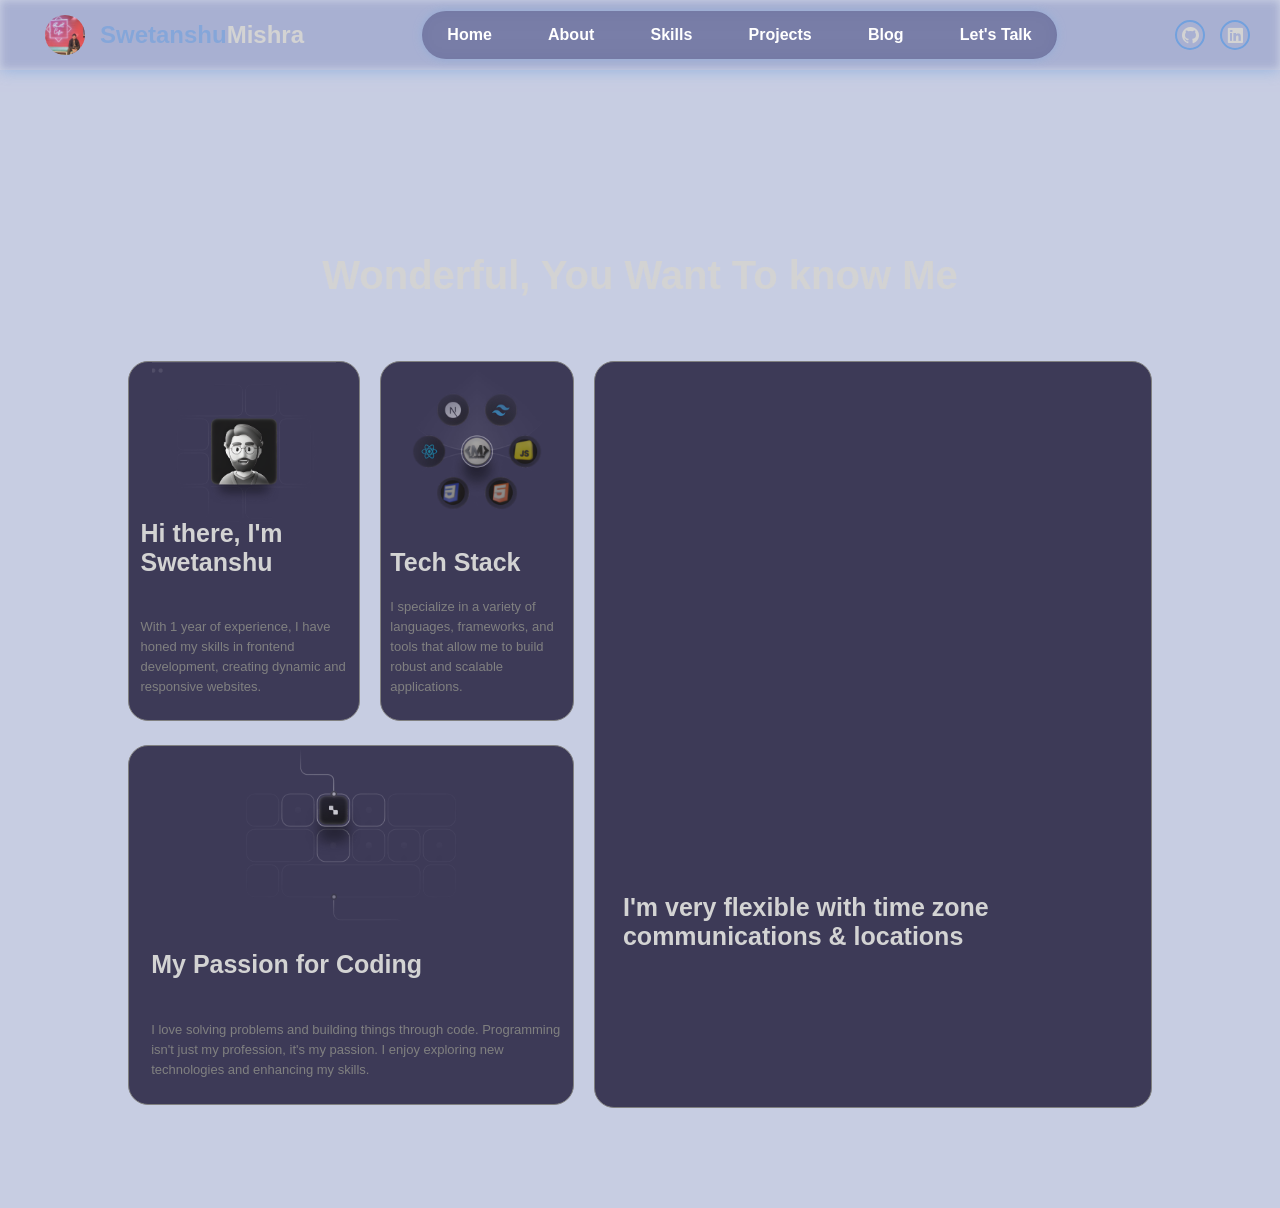
==== commit df131b12: "Restore hello-there.html to original content" ====
--- a/hello-there.html
+++ b/hello-there.html
@@ -75,7 +75,7 @@
 
                 <div class="card">
                     <h1>I'm very flexible with time zone communications & locations</h1>
-                    <p>I'm based in Noida, India and open to remote work worldwide.</p>
+                    
                     <video src="videos/glob.mp4" autoplay loop muted plays-inline></video>
                   <!--  <a href='lets-talk.html'><button><i class='bx bx-send'></i> Contact Me</button></a> -->
                 </div>
--- a/style.css
+++ b/style.css
@@ -41,9 +41,6 @@
     bottom: 0;
     z-index: -1;
     mix-blend-mode:overlay;
-    -webkit-user-select: none;
-    user-select: none;
-    pointer-events: none;
 }
 
 
@@ -66,16 +63,14 @@
 .left{
     display: flex;
     align-items: center;
-    flex-shrink: 0;
 }
 
 .left img{
     width: 40px;
-    height: 40px;
+    height: 40px; /* Added to ensure the image is a perfect square before rounding */
+    border-radius: 50%; /* This makes the image perfectly round */
+    object-fit: cover; /* Prevents the image from stretching */
     margin: 0 15px;
-    border-radius: 50%;
-    object-fit: cover;
-    flex-shrink: 0;
 }
 
 
@@ -105,14 +100,10 @@
 header ul a:hover{
     text-shadow: 0 0 15px black;
 }
-
 .box-icons{
     display: flex;
-    gap: 15px;
-    flex-shrink: 0;
-    order: 3;
-}
-
+    gap: 15px; /* Reduced from 40px to bring the icons closer together */
+}
 .box-icons a{
     color: lightgray;
     text-decoration: none;
@@ -208,9 +199,6 @@
 .blackhole-box video{
     width: 100%;
     margin-top: -23.5%;
-    -webkit-user-select: none;
-    user-select: none;
-    pointer-events: none;
 }
 
 .hero{
@@ -291,9 +279,6 @@
 .skills-video{
     height: 900px;
     mix-blend-mode:lighten;
-    -webkit-user-select: none;
-    user-select: none;
-    pointer-events: none;
 }
 
 
@@ -439,6 +424,17 @@
     opacity: 0.7;
 }
 
+.card a:has(button){
+    position: absolute;
+    bottom: 5%;
+    left: 5%;
+    z-index: 2;
+}
+
+.card a:has(button) button{
+    position: static;
+}
+
 .card:hover{
     box-shadow: 0 0 15px rgb(211, 211, 211);
 }
@@ -449,7 +445,7 @@
 }
 
 .card:nth-child(3) p{
-    bottom: 12%;
+    bottom: 16%;
 }
 
 .card:nth-child(3) h1{
@@ -737,54 +733,31 @@
     gap: 10%;
     align-items: center;
     position: relative;
-    flex-wrap: wrap;
 }
 
 .contact-section h1{
     position: absolute;
     top: 10%;
-    left: 50%;
-    transform: translateX(-50%);
+    left: 40%;
 }
 
 .social-box {
     display: flex;
     flex-direction: column;
     gap: 25px;
-    margin-top: 100px;
-}
-
-.social-item {
-    display: flex;
-    align-items: center;
-    gap: 15px;
+}
+
+.social-box a{
     color: lightgray;
     text-decoration: none;
-    font-size: 16px;
-    word-break: break-all;
-}
-
-.social-box a {
-    color: lightgray;
-    text-decoration: none;
-}
-
-.social-box a .social-item {
-    color: lightgray;
-}
-
-.social-box a:hover .social-item {
-    color: #72a1de;
+    font-size: 20px;
+    overflow-wrap: anywhere;
 }
 
 .social-box i{
     color: #7668ff;
     font-size: 30px;
-    flex-shrink: 0;
-}
-
-.social-box a i {
-    color: #7668ff;
+    margin-right: 10px;
 }
 
 .social-icons a i{
@@ -1001,6 +974,10 @@
 }
 
 
+
+
+
+
 @media (max-aspect-ratio: 16/9){
     .back-vid{
         width: auto;
@@ -1030,27 +1007,744 @@
     }
 
     .hero-info h1{
-        font-size: 36px;
+        font-size: 40px;
+        max-width: 400px;
+        line-height: 40px;
+    }
+
+    .hero-info P{
+        max-width: 300px;
+    }
+
+    .skills-video-box{
+        right: 0%;
+    }
+
+    .skills-video-box video{
+        height: 500px;
+    }
+
+    .info-cards{
+        grid-template-columns: repeat(2, minmax(0, 1fr));
+    }
+
+    .card:nth-child(3){
+        grid-column: span 1;
+        height: 70vh;
+    }
+
+    .info-cards .card h1{
+        font-size: 20px;
+    }
+
+    .info-cards .card:nth-child(3) h1{
+        bottom: 25%;
+    }
+
+    .card video{
+        height: 60%;
+
+        margin-top: 5%;
+    }
+
+    .my-project{
+        margin-top: 140px;
+        margin-bottom: 250px;
+    }
+
+    .contact-section .section-title {
+        left: 30%;
+    }
+
+    .blog-grid{
+        grid-template-columns: repeat(2, minmax(0, 1fr));
+    }
+}
+
+@media screen and (max-width: 700px){
+    header {
+        position: fixed;
+        height: 50px;
+        padding: 0 14px;
+    }
+
+    header ul{
+        display: none;
+    }
+
+    header .box-icons{
+        display: none;
+    }
+
+    .menu-icon{
+        display: inline;
+    }
+
+    .blackhole-box video {
+        width: 100%;
+        margin-top: -15%;
+    }
+
+    .autoBlur{
+        animation: none;
     }
     
-    .skills-video {
-        height: 600px;
+    .hero{
+        flex-direction: column;
+        min-height: 100vh;
+        height: auto;
+        padding: 100px 24px 80px;
+        box-sizing: border-box;
+    }
+    .hero-info{
+        position: relative;
+        left: auto;
+        bottom: auto;
+        width: 100%;
+    }
+
+    .scroll-down{
+        bottom: 5%;
+    }
+
+    .hero .skills-video-box{
+        height: 200px;
+        top: 5%;
+    }
+
+
+
+    .info-section{
+        width: 90%;
+        margin-top: 60px;
+    }
+
+    .info-cards{
+        grid-template-columns: 1fr;
+    }
+
+    .card:nth-child(3){
+        grid-column: span 1;
+        height: 28rem;
+    }
+
+    .card video{
+        width: 100%;
     }
     
-}
-
-/* iOS Video Fix */
-@supports (aspect-ratio: 1) {
-    video {
-        -webkit-appearance: none;
-        appearance: none;
-    }
-}
-
-@media (hover: none) and (pointer: coarse) {
-    video {
-        -webkit-user-select: none;
-        user-select: none;
-        -webkit-touch-callout: none;
-    }
-}
+    .container{
+        min-height: 100vh;
+    }
+
+    .project-vidbox video{
+        width: 100%;
+        margin-left: 0;
+    }
+
+    .project-info{
+        overflow: hidden;
+        padding-left: 0;
+        margin-left: 0;
+    }
+
+    .project-info h1{
+        font-size: 20px;
+        max-width: 200px;
+        text-wrap: wrap;
+    }
+
+    .project-info p{
+        font-size: 10px;
+        text-wrap: wrap;
+        max-width: 200px;
+        min-width: 0;
+    }
+
+    .project-info button{
+        padding: 5px 10px;
+    }
+
+    .my-project{
+        width: 90%;
+        margin-top: 80px;
+        margin-bottom: 160px;
+        gap: 70px;
+    }
+
+    .project-card{
+        flex-direction: column;
+        margin-left: 0;
+        gap: 30px;
+        height: auto;
+    }
+    
+    .project-vidbox{
+        width: 100%;
+        min-width: 0;
+    }
+
+    .project-info{
+        width: 100%;
+    }
+
+    .project-info h1{
+        text-wrap: wrap;
+        max-width: none;
+    }
+
+    .project-info p{
+        max-width: 300px;
+    }
+
+    .skills-section{
+        padding-inline: 24px;
+        box-sizing: border-box;
+    }
+
+    .skills-box{
+        height: auto;
+        min-height: 760px;
+        width: 100%;
+    }
+
+    .skills-image{
+        width: 100%;
+        max-width: 520px;
+        margin-top: 80px;
+    }
+
+    .Designer{
+        top: 12%;
+        left: 0;
+        max-width: min(320px, 90vw);
+    }
+
+    .Designer h1{
+        margin-bottom: 0;
+        margin-top: 40px;
+        font-size: 40px;
+    }
+
+    .coder{
+        top: 48%;
+        left: 0;
+        max-width: min(320px, 90vw);
+    }
+
+    .coder h1{
+        margin-bottom: 0;
+        font-size: 40px;
+    }
+
+    .slider .list .item img{
+        width: 70%;
+    }
+
+    .contact-section{
+        flex-direction: column;
+        margin-top: 100px;
+        margin-bottom: 50px;
+        gap: 40px;
+    }
+
+    .blog-section{
+        width: 90%;
+    }
+
+    .blog-grid{
+        grid-template-columns: 1fr;
+    }
+
+    .contact-section h1{
+        position: static;
+    }
+
+    .contact-box,
+    .social-box{
+        width: 100%;
+        max-width: 420px;
+    }
+
+    .contact-box input{
+        width: 100%;
+        box-sizing: border-box;
+    }
+
+    .footer{
+        font-size: 10px;
+    }
+
+    .social-box{
+        margin-left: 0;
+    }
+}
+
+
+@media screen and (max-width: 480px) {
+
+    .hero .skills-video-box {
+        display: none;
+        
+    }
+
+    .blackhole-box {
+        overflow: hidden;
+    }
+
+    .blackhole-box video {
+        width: 140%;
+        margin-top: -27%;
+
+    }
+
+    .left {
+        transform: scale(0.9);
+        transform-origin: left center;
+        margin-left: 0;
+    }
+
+    .left h2 {
+        font-size: 20px;
+    }
+
+    .hero-info{
+        bottom: auto;
+    }
+
+    .hero-info h1{
+        font-size: 35px;
+        line-height: 42px;
+    }
+
+    .scroll-down{
+        bottom: 15%;
+        left: 60%;
+    }
+
+    .section-title {
+        font-size: 25px;
+    }
+
+    .info-cards{
+        display: flex;
+        flex-direction: column;
+    }
+
+    .card {
+        min-height: 22rem;
+        height: auto;
+    }
+
+    .card h1{
+        bottom: 30%;
+        font-size: 18px;
+        max-width: 90%;
+    }
+
+    .card p{
+        max-width: 90%;
+    }
+
+    .project-card {
+        height: auto;
+    }
+
+    .project-info p{
+        margin-bottom: 15px;
+    }
+
+    .project-info{
+        margin-left: 0;
+    }
+
+    .skills-box{
+        height: auto;
+        min-height: 850px;
+        margin-right: 0;
+    }
+
+    .slider{
+        bottom: 0%;
+        right: 0;
+        width: 100%;
+    }
+
+    .contact-section{
+        min-height: 100vh;
+        height: auto;
+    }
+
+    .contact-section .section-title {
+        top: auto;
+        left: auto;
+    }
+
+    .footer{
+        padding: 15px;
+    }
+
+    .footer h1{
+        max-width: 150px;
+    }
+
+    .footer .box-icons{
+        gap: 10px;
+    }
+
+
+}
+
+/* Responsive hardening for tablets, small laptops, and narrow landscape screens */
+@media screen and (max-width: 1100px){
+    header{
+        position: fixed;
+        height: 58px;
+        padding: 0 18px;
+    }
+
+    header ul,
+    header .box-icons{
+        display: none;
+    }
+
+    .menu-icon{
+        display: inline;
+    }
+
+    .page-section,
+    .skills-page-section,
+    .contact-page-section{
+        padding-top: 95px;
+    }
+
+    .hero{
+        min-height: 100svh;
+        height: auto;
+        padding: 95px 6vw 80px;
+        align-items: flex-start;
+    }
+
+    .hero-info{
+        position: relative;
+        left: auto;
+        width: min(620px, 100%);
+        z-index: 2;
+    }
+
+    .hero-info h1{
+        line-height: 1.1;
+    }
+
+    .skills-video-box{
+        right: -8%;
+        opacity: 0.45;
+    }
+
+    .skills-video{
+        height: min(560px, 75vh);
+    }
+
+    .info-section,
+    .my-project,
+    .blog-section,
+    .contact-section{
+        width: min(92%, 980px);
+    }
+
+    .info-cards{
+        grid-template-columns: repeat(2, minmax(260px, 1fr));
+    }
+
+    .card,
+    .card:nth-child(3),
+    .card:nth-child(4){
+        grid-column: auto;
+        grid-row: auto;
+        min-height: 360px;
+        height: auto;
+    }
+
+    .card h1,
+    .card:nth-child(3) h1,
+    .card:nth-child(4) h1{
+        bottom: 34%;
+    }
+
+    .card p,
+    .card:nth-child(3) p,
+    .card:nth-child(4) p{
+        bottom: 7%;
+        max-width: 88%;
+    }
+
+    .card:has(a button) p{
+        bottom: 22%;
+    }
+
+    .my-project{
+        margin-top: 90px;
+        margin-bottom: 140px;
+        gap: 70px;
+    }
+
+    .project-card{
+        min-height: 0;
+        height: auto;
+        gap: 40px;
+    }
+
+    .project-vidbox{
+        min-width: 0;
+    }
+
+    .project-info{
+        padding-left: 0;
+    }
+
+    .project-info h1{
+        text-wrap: wrap;
+        line-height: 1.2;
+    }
+
+    .project-info p{
+        min-width: 0;
+    }
+
+    .skills-box{
+        width: min(92vw, 980px);
+    }
+
+    .Designer,
+    .coder{
+        max-width: 260px;
+    }
+
+    .Designer h1,
+    .coder h1{
+        font-size: 40px;
+    }
+
+    .contact-section{
+        gap: 6%;
+    }
+
+    .footer{
+        position: relative;
+        width: 100%;
+        margin-top: auto;
+    }
+}
+
+@media screen and (max-width: 820px), screen and (max-height: 520px){
+    .container{
+        gap: 60px;
+    }
+
+    .blackhole-box{
+        overflow: hidden;
+    }
+
+    .blackhole-box video{
+        width: 150%;
+        margin-top: -28%;
+    }
+
+    .hero{
+        justify-content: center;
+    }
+
+    .hero-info-title{
+        max-width: 100%;
+    
+    }
+
+    .skills-video-box{
+        display: none;
+    }
+
+    .scroll-down{
+        display: none;
+    }
+
+    .info-cards,
+    .blog-grid{
+        grid-template-columns: 1fr;
+    }
+
+    .card,
+    .card:nth-child(3),
+    .card:nth-child(4){
+        min-height: 380px;
+    }
+
+    .card:has(a button){
+        min-height: 440px;
+    }
+
+    .card:has(a button) h1{
+        bottom: 34%;
+    }
+
+    .card:has(a button) p{
+        bottom: 20%;
+    }
+
+    .project-card{
+        flex-direction: column;
+        align-items: stretch;
+    }
+
+    .project-vidbox,
+    .project-info{
+        width: 100%;
+    }
+
+    .project-info p{
+        max-width: 100%;
+        width: 100%;
+        font-size: 14px;
+    }
+
+    .skills-section{
+        padding-inline: 20px;
+    }
+
+    .skills-box{
+        display: flex;
+        flex-direction: column;
+        align-items: center;
+        height: auto;
+        min-height: 0;
+        gap: 28px;
+        opacity: 1;
+    }
+
+    .skills-image{
+        order: 1;
+        width: min(100%, 420px);
+        margin-top: 0;
+    }
+
+    .Designer,
+    .coder{
+        position: static;
+        order: 2;
+        max-width: min(100%, 520px);
+        align-items: flex-start;
+    }
+
+    .coder{
+        order: 3;
+    }
+
+    .Designer h1,
+    .coder h1{
+        margin: 0;
+        font-size: clamp(32px, 8vw, 42px);
+    }
+
+    .slider{
+        position: relative;
+        order: 4;
+        right: auto;
+        bottom: auto;
+        width: 100%;
+        margin-top: 20px;
+    }
+
+    .contact-section{
+        flex-direction: column;
+        align-items: center;
+        gap: 34px;
+        padding-inline: 20px;
+    }
+
+    .contact-section h1{
+        position: static;
+    }
+
+    .contact-box,
+    .social-box{
+        width: min(100%, 520px);
+    }
+
+    .contact-box input{
+        width: 100%;
+    }
+}
+
+@media screen and (max-width: 420px){
+    header{
+        padding: 0 10px;
+    }
+
+    .left img{
+        width: 34px;
+        margin: 0 8px;
+    }
+
+    .left h2{
+        font-size: 17px;
+    }
+
+    .menu-icon{
+        font-size: 30px;
+    }
+
+    .hero{
+        padding-inline: 18px;
+    }
+
+    .hero-info .hero-info-title{
+        width: auto;
+        font-size: 13px;
+    }
+
+    .hero-info h1{
+        font-size: 32px;
+    }
+
+    .card,
+    .card:nth-child(3),
+    .card:nth-child(4){
+        min-height: 420px;
+    }
+
+    .card:has(a button){
+        min-height: 460px;
+    }
+
+    .card:has(a button) h1{
+        bottom: 36%;
+    }
+
+    .card:has(a button) p{
+        bottom: 20%;
+    }
+
+    .footer{
+        min-height: 70px;
+        height: auto;
+        gap: 12px;
+        align-items: center;
+    }
+}
+
+.projects-page-section{
+    margin-top: 0;
+    margin-bottom: 80px;
+    padding-top: 95px;
+    gap: 60px;
+}
+
+@media screen and (max-width: 820px), screen and (max-height: 520px){
+    .projects-page-section{
+        margin-top: 0;
+        margin-bottom: 60px;
+        gap: 45px;
+    }
+}
+
+.bx bxl-sketch{
+    text-align:center;
+}
